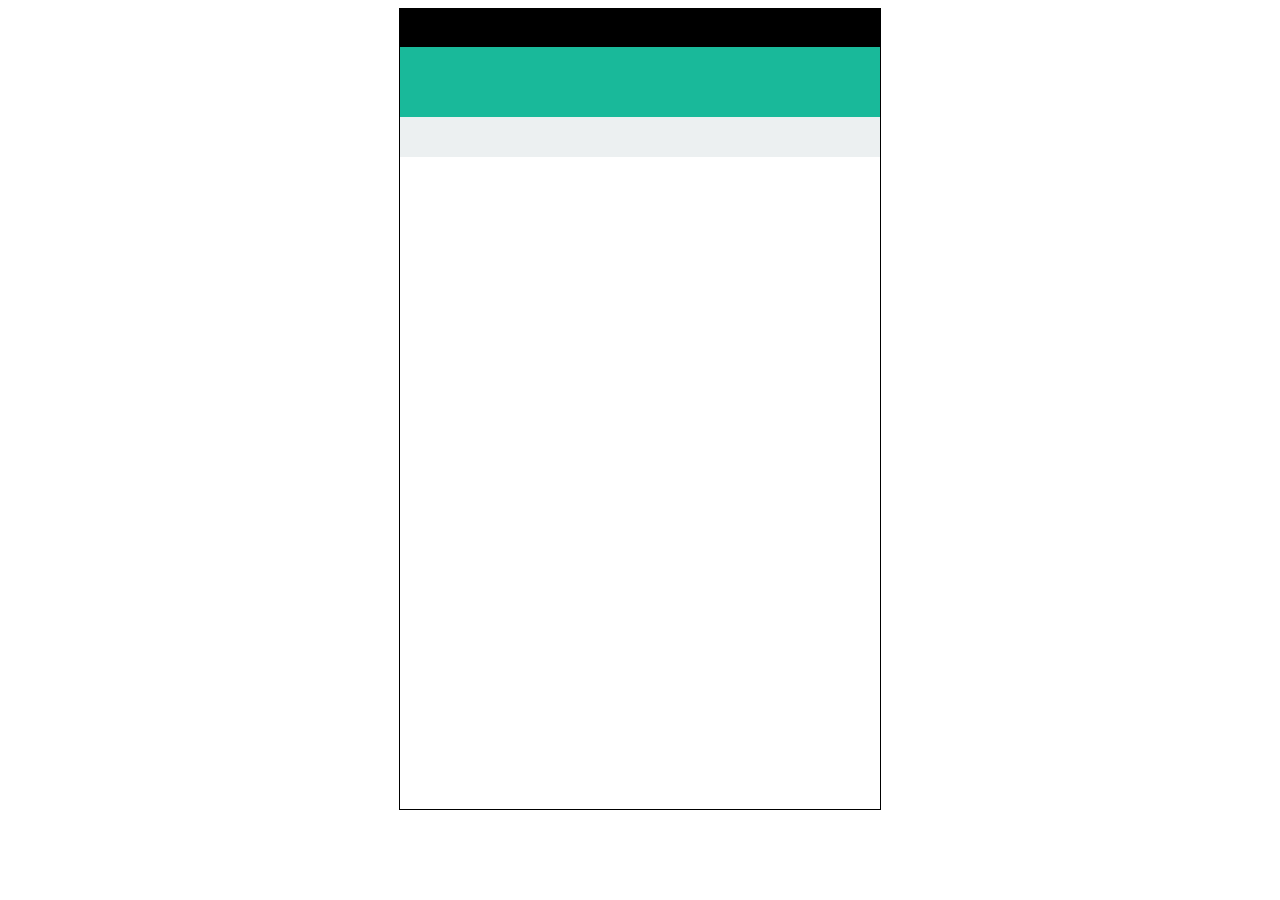
==== index.html @ 6502ab46 "init" ====
<!DOCTYPE html>
<html>
	<head>
		<meta http-equiv="Content-Type" content="text/html; charset=utf-8" />
		<title></title>
		
		<link rel="stylesheet" type="text/css" href="static/css/stylesheets/main.css" />
	</head>
	<body>
		<div id="window">
			<div id="androidtoolbar"></div>
			<div id="app">
				<div id="menu">
				</div>
				<div id="appname">
				</div>
			</div>
		</div>
	</body>
</html>
---- static/css/stylesheets/main.css ----
/* line 6, ../sass/main.scss */
#window {
  height: 800px;
  width: 480px;
  border: 1px solid black;
  margin: 0 auto;
}

/* line 13, ../sass/main.scss */
#androidtoolbar {
  height: 38px;
  width: 480px;
  background-color: black;
}

/* line 23, ../sass/main.scss */
#menu {
  background-color: #19b99a;
  height: 70px;
}

/* line 28, ../sass/main.scss */
#appname {
  background-color: #ecf0f1;
  height: 40px;
}
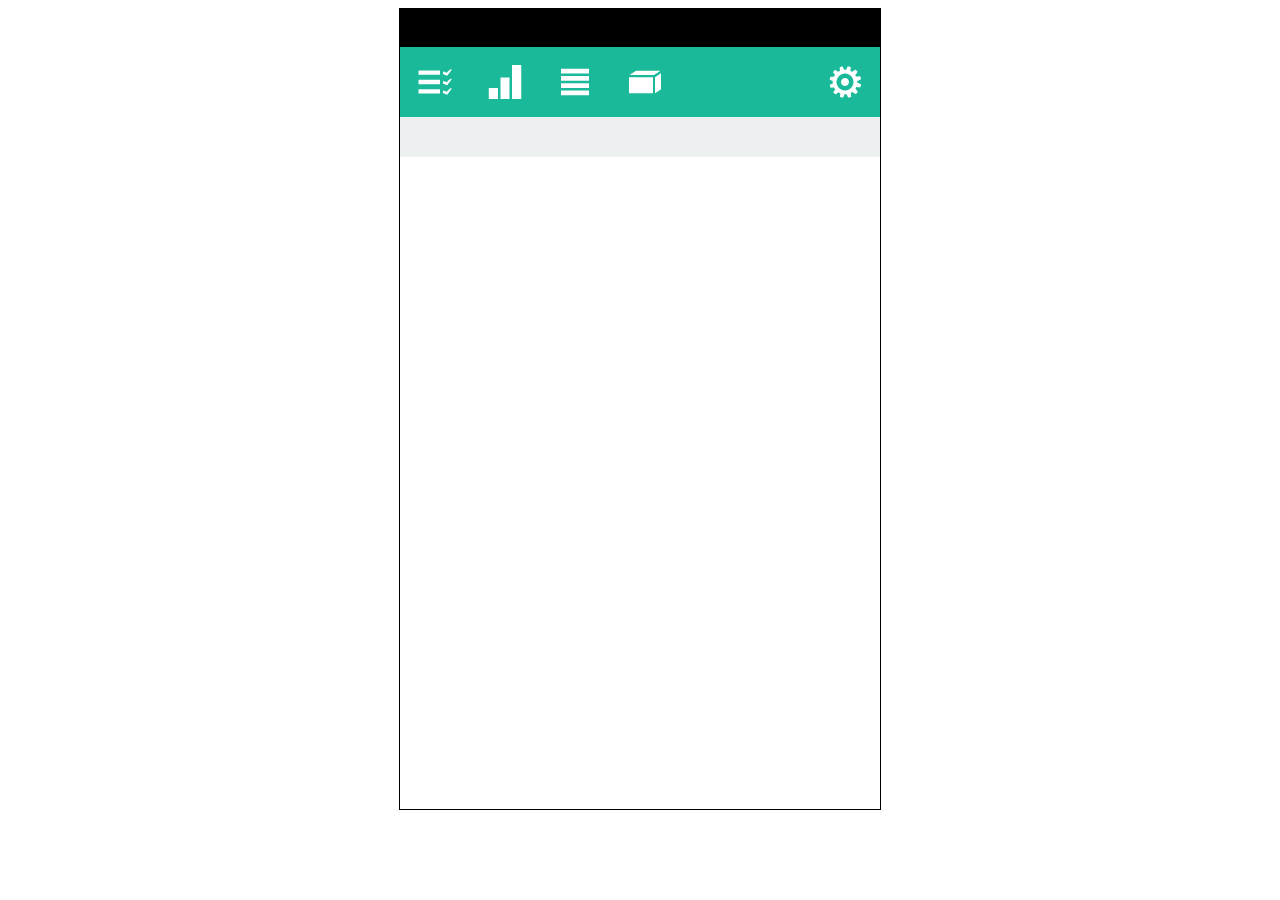
==== commit be793b57: "add icons, add .sass-cache folder to gitignore" ====
--- a/index.html
+++ b/index.html
@@ -11,6 +11,21 @@
 			<div id="androidtoolbar"></div>
 			<div id="app">
 				<div id="menu">
+					<a href="#">
+						<img src="static/img/icon_mytasks.png" />
+					</a>
+					<a href="#">
+						<img src="static/img/icon_burndown.png" />
+					</a>
+					<a href="#">
+						<img src="static/img/icon_backlog.png" />
+					</a>
+					<a href="#">
+						<img src="static/img/icon_release.png" />
+					</a>
+					<a href="#">
+						<img src="static/img/icon_settings.png" />
+					</a>
 				</div>
 				<div id="appname">
 				</div>
--- a/static/css/stylesheets/main.css
+++ b/static/css/stylesheets/main.css
@@ -17,9 +17,34 @@
 #menu {
   background-color: #19b99a;
   height: 70px;
+  padding: 0px;
+  margin: 0px;
 }
 
-/* line 28, ../sass/main.scss */
+/* line 30, ../sass/main.scss */
+#menu a {
+  float: left;
+  display: inline-block;
+  height: 100%;
+  width: 70px;
+}
+
+/* line 37, ../sass/main.scss */
+#menu a:last-child {
+  float: right;
+}
+
+/* line 41, ../sass/main.scss */
+#menu a:hover {
+  background-color: #138c75;
+}
+
+/* line 45, ../sass/main.scss */
+#menu a img {
+  padding: 15px;
+}
+
+/* line 49, ../sass/main.scss */
 #appname {
   background-color: #ecf0f1;
   height: 40px;
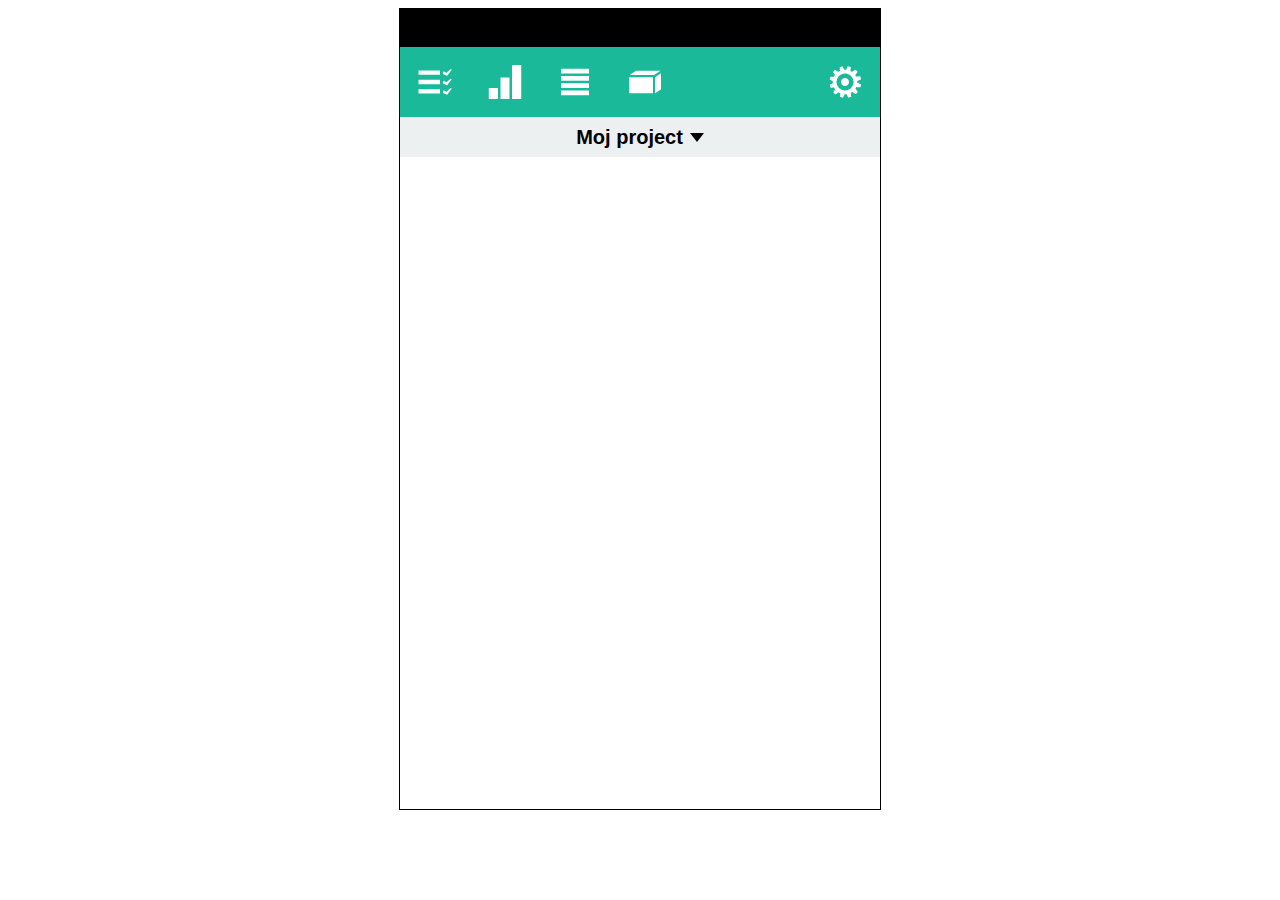
==== commit e99844df: "css projectname" ====
--- a/index.html
+++ b/index.html
@@ -27,7 +27,11 @@
 						<img src="static/img/icon_settings.png" />
 					</a>
 				</div>
-				<div id="appname">
+				<div id="projectname">
+					<div id="namecontainer">
+						<span class="name">Moj project</span>
+						<div class="triangle"></div>
+					</div>
 				</div>
 			</div>
 		</div>
--- a/static/css/stylesheets/main.css
+++ b/static/css/stylesheets/main.css
@@ -1,4 +1,10 @@
 /* line 6, ../sass/main.scss */
+body {
+  font-family: Arial;
+  font-size: 20px;
+}
+
+/* line 11, ../sass/main.scss */
 #window {
   height: 800px;
   width: 480px;
@@ -6,14 +12,14 @@
   margin: 0 auto;
 }
 
-/* line 13, ../sass/main.scss */
+/* line 18, ../sass/main.scss */
 #androidtoolbar {
   height: 38px;
   width: 480px;
   background-color: black;
 }
 
-/* line 23, ../sass/main.scss */
+/* line 28, ../sass/main.scss */
 #menu {
   background-color: #19b99a;
   height: 70px;
@@ -21,7 +27,7 @@
   margin: 0px;
 }
 
-/* line 30, ../sass/main.scss */
+/* line 35, ../sass/main.scss */
 #menu a {
   float: left;
   display: inline-block;
@@ -29,23 +35,60 @@
   width: 70px;
 }
 
-/* line 37, ../sass/main.scss */
+/* line 42, ../sass/main.scss */
 #menu a:last-child {
   float: right;
 }
 
-/* line 41, ../sass/main.scss */
+/* line 46, ../sass/main.scss */
 #menu a:hover {
   background-color: #138c75;
 }
 
-/* line 45, ../sass/main.scss */
+/* line 50, ../sass/main.scss */
 #menu a img {
   padding: 15px;
 }
 
-/* line 49, ../sass/main.scss */
+/* line 54, ../sass/main.scss */
 #appname {
   background-color: #ecf0f1;
   height: 40px;
 }
+
+/* line 59, ../sass/main.scss */
+#projectname {
+  background-color: #ecf0f1;
+  height: 40px;
+}
+/* line 62, ../sass/main.scss */
+#projectname #namecontainer {
+  float: left;
+  position: relative;
+  left: 50%;
+}
+/* line 66, ../sass/main.scss */
+#projectname #namecontainer span.name {
+  float: left;
+  position: relative;
+  left: -50%;
+  line-height: 40px;
+  font-weight: bold;
+}
+/* line 73, ../sass/main.scss */
+#projectname #namecontainer .triangle {
+  position: relative;
+  left: -50%;
+  float: left;
+  width: 0px;
+  height: 0px;
+  border-style: solid;
+  border-width: 9px 7.5px 0 7.5px;
+  border-color: #000000 transparent transparent transparent;
+  margin: 16px 0 0 7px;
+}
+
+/* line 89, ../sass/main.scss */
+.clear {
+  clear: both;
+}
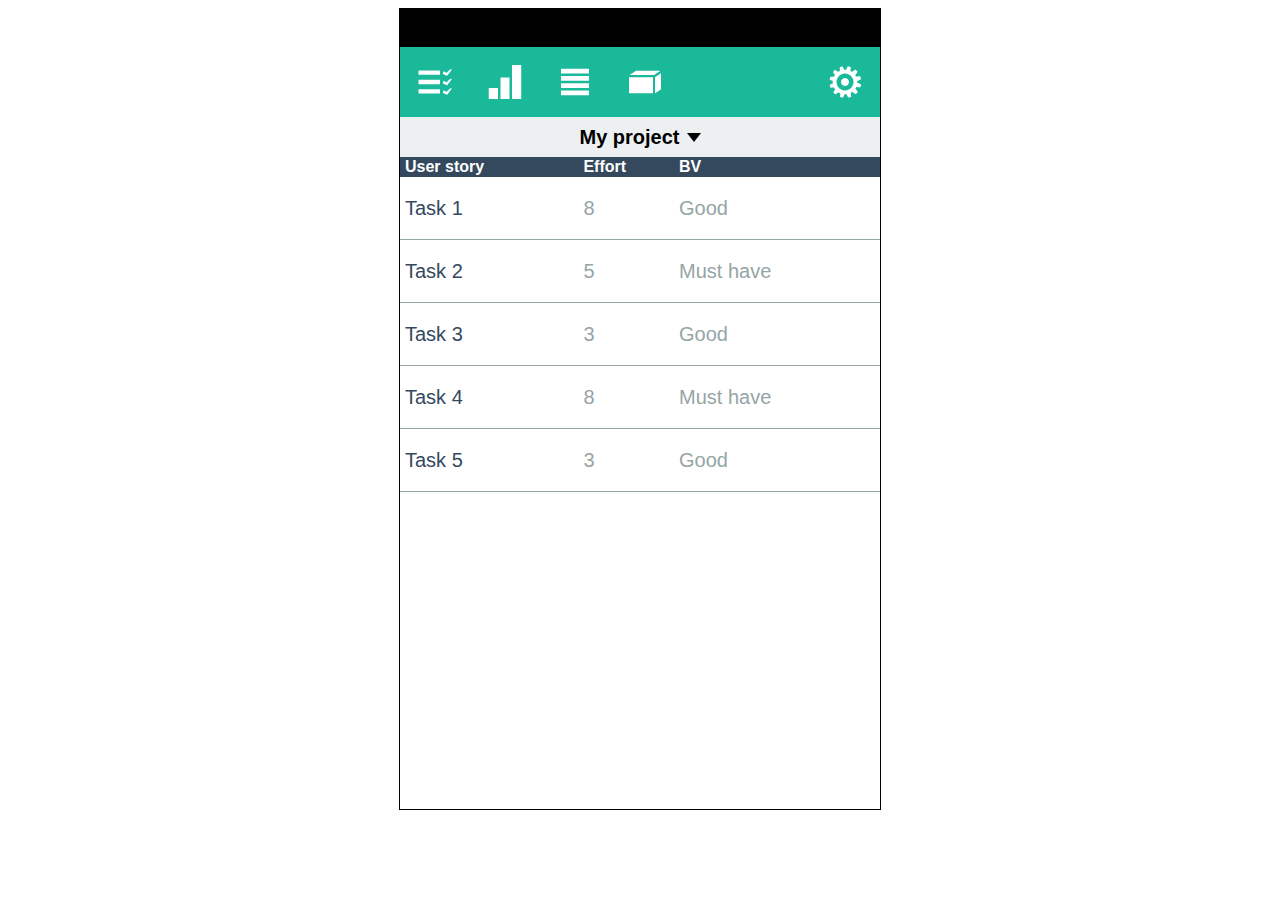
==== commit 69c843c4: "css list" ====
--- a/index.html
+++ b/index.html
@@ -29,9 +29,48 @@
 				</div>
 				<div id="projectname">
 					<div id="namecontainer">
-						<span class="name">Moj project</span>
+						<span class="name">My project</span>
 						<div class="triangle"></div>
 					</div>
+					<div clear="both"></div>
+				</div>
+				<div id="content">
+					<table class="ttasks">
+						<thead>
+							<tr>
+								<th>User story</th>
+								<th>Effort</th>
+								<th>BV</th>
+							</tr>
+						</thead>
+						<tbody>
+							<tr>
+								<td>Task 1</td>
+								<td>8</td>
+								<td>Good</td>
+							</tr>
+							<tr>
+								<td>Task 2</td>
+								<td>5</td>
+								<td>Must have</td>
+							</tr>
+							<tr>
+								<td>Task 3</td>
+								<td>3</td>
+								<td>Good</td>
+							</tr>
+							<tr>
+								<td>Task 4</td>
+								<td>8</td>
+								<td>Must have</td>
+							</tr>
+							<tr>
+								<td>Task 5</td>
+								<td>3</td>
+								<td>Good</td>
+							</tr>
+						</tbody>
+					</table>
 				</div>
 			</div>
 		</div>
--- a/static/css/stylesheets/main.css
+++ b/static/css/stylesheets/main.css
@@ -1,10 +1,16 @@
-/* line 6, ../sass/main.scss */
+/* line 8, ../sass/main.scss */
 body {
   font-family: Arial;
   font-size: 20px;
+  color: #95a5a5;
 }
 
-/* line 11, ../sass/main.scss */
+/* line 14, ../sass/main.scss */
+.clear {
+  clear: both;
+}
+
+/* line 18, ../sass/main.scss */
 #window {
   height: 800px;
   width: 480px;
@@ -12,14 +18,14 @@
   margin: 0 auto;
 }
 
-/* line 18, ../sass/main.scss */
+/* line 25, ../sass/main.scss */
 #androidtoolbar {
   height: 38px;
   width: 480px;
   background-color: black;
 }
 
-/* line 28, ../sass/main.scss */
+/* line 35, ../sass/main.scss */
 #menu {
   background-color: #19b99a;
   height: 70px;
@@ -27,7 +33,7 @@
   margin: 0px;
 }
 
-/* line 35, ../sass/main.scss */
+/* line 42, ../sass/main.scss */
 #menu a {
   float: left;
   display: inline-block;
@@ -35,39 +41,40 @@
   width: 70px;
 }
 
-/* line 42, ../sass/main.scss */
+/* line 49, ../sass/main.scss */
 #menu a:last-child {
   float: right;
 }
 
-/* line 46, ../sass/main.scss */
+/* line 53, ../sass/main.scss */
 #menu a:hover {
   background-color: #138c75;
 }
 
-/* line 50, ../sass/main.scss */
+/* line 57, ../sass/main.scss */
 #menu a img {
   padding: 15px;
 }
 
-/* line 54, ../sass/main.scss */
+/* line 61, ../sass/main.scss */
 #appname {
   background-color: #ecf0f1;
   height: 40px;
 }
 
-/* line 59, ../sass/main.scss */
+/* line 66, ../sass/main.scss */
 #projectname {
   background-color: #ecf0f1;
   height: 40px;
 }
-/* line 62, ../sass/main.scss */
+/* line 69, ../sass/main.scss */
 #projectname #namecontainer {
+  color: black;
   float: left;
   position: relative;
   left: 50%;
 }
-/* line 66, ../sass/main.scss */
+/* line 74, ../sass/main.scss */
 #projectname #namecontainer span.name {
   float: left;
   position: relative;
@@ -75,7 +82,7 @@
   line-height: 40px;
   font-weight: bold;
 }
-/* line 73, ../sass/main.scss */
+/* line 81, ../sass/main.scss */
 #projectname #namecontainer .triangle {
   position: relative;
   left: -50%;
@@ -88,7 +95,28 @@
   margin: 16px 0 0 7px;
 }
 
-/* line 89, ../sass/main.scss */
-.clear {
-  clear: both;
+/* line 98, ../sass/main.scss */
+.ttasks {
+  width: 100%;
+  border-collapse: collapse;
 }
+/* line 101, ../sass/main.scss */
+.ttasks th {
+  font-size: 16px;
+  text-align: left;
+  background-color: #34495e;
+  color: white;
+}
+/* line 107, ../sass/main.scss */
+.ttasks th:first-child, .ttasks td:first-child {
+  padding-left: 5px;
+}
+/* line 110, ../sass/main.scss */
+.ttasks td:first-child {
+  color: #34495e;
+}
+/* line 115, ../sass/main.scss */
+.ttasks td {
+  border-bottom: 1px solid #95a5a5;
+  line-height: 60px;
+}
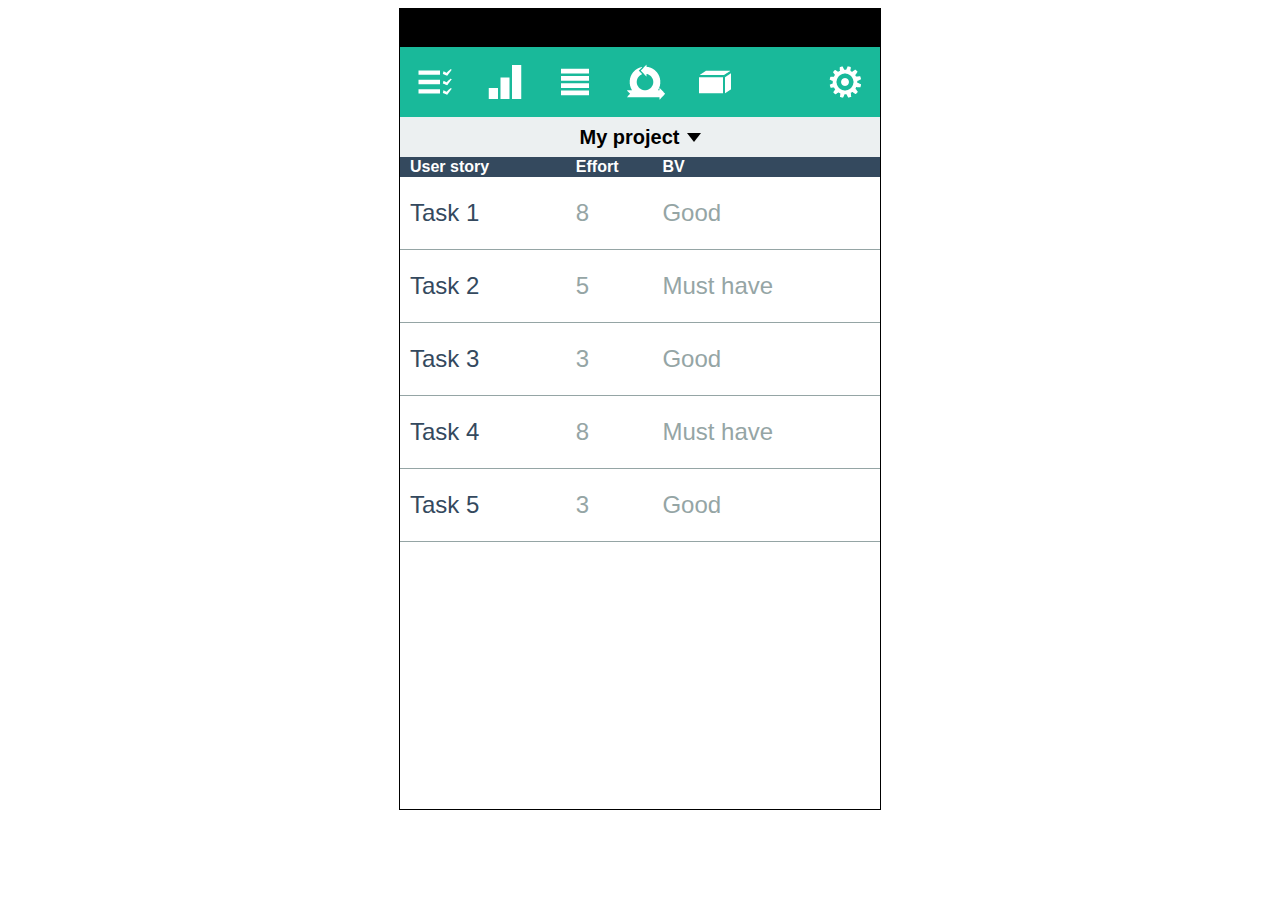
==== commit dd0ac778: "add sprint tab" ====
--- a/index.html
+++ b/index.html
@@ -19,6 +19,9 @@
 					</a>
 					<a href="#">
 						<img src="static/img/icon_backlog.png" />
+					</a>
+					<a href="#">
+						<img src="static/img/icon_sprint.png" />
 					</a>
 					<a href="#">
 						<img src="static/img/icon_release.png" />
--- a/static/css/stylesheets/main.css
+++ b/static/css/stylesheets/main.css
@@ -1,7 +1,7 @@
 /* line 8, ../sass/main.scss */
 body {
   font-family: Arial;
-  font-size: 20px;
+  font-size: 24px;
   color: #95a5a5;
 }
 
@@ -66,15 +66,16 @@
 #projectname {
   background-color: #ecf0f1;
   height: 40px;
+  font-size: 20px;
 }
-/* line 69, ../sass/main.scss */
+/* line 70, ../sass/main.scss */
 #projectname #namecontainer {
   color: black;
   float: left;
   position: relative;
   left: 50%;
 }
-/* line 74, ../sass/main.scss */
+/* line 75, ../sass/main.scss */
 #projectname #namecontainer span.name {
   float: left;
   position: relative;
@@ -82,7 +83,7 @@
   line-height: 40px;
   font-weight: bold;
 }
-/* line 81, ../sass/main.scss */
+/* line 82, ../sass/main.scss */
 #projectname #namecontainer .triangle {
   position: relative;
   left: -50%;
@@ -95,28 +96,28 @@
   margin: 16px 0 0 7px;
 }
 
-/* line 98, ../sass/main.scss */
+/* line 99, ../sass/main.scss */
 .ttasks {
   width: 100%;
   border-collapse: collapse;
 }
-/* line 101, ../sass/main.scss */
+/* line 102, ../sass/main.scss */
 .ttasks th {
   font-size: 16px;
   text-align: left;
   background-color: #34495e;
   color: white;
 }
-/* line 107, ../sass/main.scss */
+/* line 108, ../sass/main.scss */
 .ttasks th:first-child, .ttasks td:first-child {
-  padding-left: 5px;
+  padding-left: 10px;
 }
-/* line 110, ../sass/main.scss */
+/* line 111, ../sass/main.scss */
 .ttasks td:first-child {
   color: #34495e;
 }
-/* line 115, ../sass/main.scss */
+/* line 116, ../sass/main.scss */
 .ttasks td {
   border-bottom: 1px solid #95a5a5;
-  line-height: 60px;
+  line-height: 70px;
 }
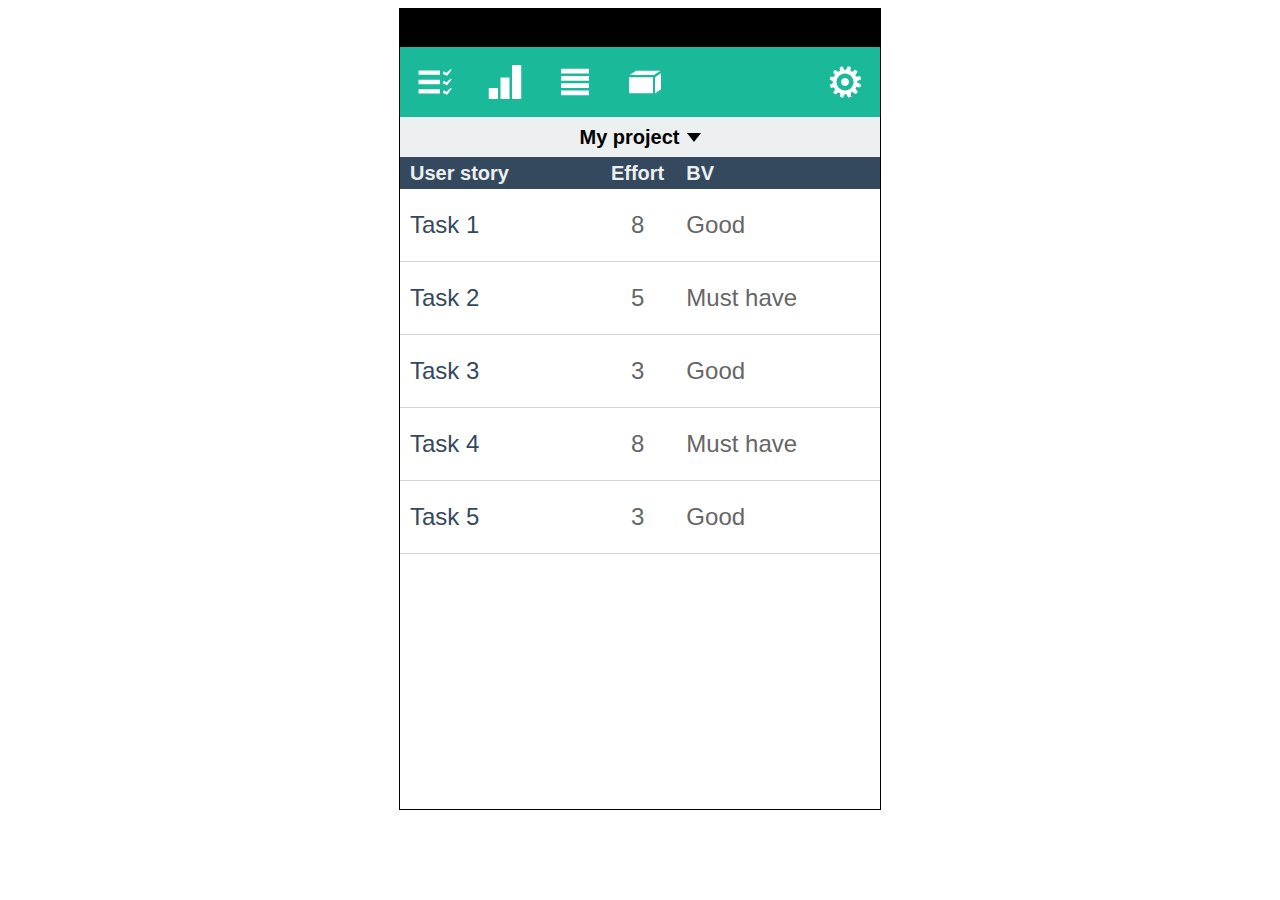
==== commit 47dd961c: "css list 3" ====
--- a/index.html
+++ b/index.html
@@ -21,9 +21,6 @@
 						<img src="static/img/icon_backlog.png" />
 					</a>
 					<a href="#">
-						<img src="static/img/icon_sprint.png" />
-					</a>
-					<a href="#">
 						<img src="static/img/icon_release.png" />
 					</a>
 					<a href="#">
@@ -42,34 +39,34 @@
 						<thead>
 							<tr>
 								<th>User story</th>
-								<th>Effort</th>
+								<th class="centeralign">Effort</th>
 								<th>BV</th>
 							</tr>
 						</thead>
 						<tbody>
 							<tr>
 								<td>Task 1</td>
-								<td>8</td>
+								<td class="centeralign">8</td>
 								<td>Good</td>
 							</tr>
 							<tr>
 								<td>Task 2</td>
-								<td>5</td>
+								<td class="centeralign">5</td>
 								<td>Must have</td>
 							</tr>
 							<tr>
 								<td>Task 3</td>
-								<td>3</td>
+								<td class="centeralign">3</td>
 								<td>Good</td>
 							</tr>
 							<tr>
 								<td>Task 4</td>
-								<td>8</td>
+								<td class="centeralign">8</td>
 								<td>Must have</td>
 							</tr>
 							<tr>
 								<td>Task 5</td>
-								<td>3</td>
+								<td class="centeralign">3</td>
 								<td>Good</td>
 							</tr>
 						</tbody>
--- a/static/css/stylesheets/main.css
+++ b/static/css/stylesheets/main.css
@@ -1,16 +1,15 @@
-/* line 8, ../sass/main.scss */
+/* line 10, ../sass/main.scss */
 body {
   font-family: Arial;
   font-size: 24px;
-  color: #95a5a5;
 }
 
-/* line 14, ../sass/main.scss */
+/* line 15, ../sass/main.scss */
 .clear {
   clear: both;
 }
 
-/* line 18, ../sass/main.scss */
+/* line 19, ../sass/main.scss */
 #window {
   height: 800px;
   width: 480px;
@@ -18,14 +17,14 @@
   margin: 0 auto;
 }
 
-/* line 25, ../sass/main.scss */
+/* line 26, ../sass/main.scss */
 #androidtoolbar {
   height: 38px;
   width: 480px;
   background-color: black;
 }
 
-/* line 35, ../sass/main.scss */
+/* line 36, ../sass/main.scss */
 #menu {
   background-color: #19b99a;
   height: 70px;
@@ -33,7 +32,7 @@
   margin: 0px;
 }
 
-/* line 42, ../sass/main.scss */
+/* line 43, ../sass/main.scss */
 #menu a {
   float: left;
   display: inline-block;
@@ -41,41 +40,41 @@
   width: 70px;
 }
 
-/* line 49, ../sass/main.scss */
+/* line 50, ../sass/main.scss */
 #menu a:last-child {
   float: right;
 }
 
-/* line 53, ../sass/main.scss */
+/* line 54, ../sass/main.scss */
 #menu a:hover {
   background-color: #138c75;
 }
 
-/* line 57, ../sass/main.scss */
+/* line 58, ../sass/main.scss */
 #menu a img {
   padding: 15px;
 }
 
-/* line 61, ../sass/main.scss */
+/* line 62, ../sass/main.scss */
 #appname {
   background-color: #ecf0f1;
   height: 40px;
 }
 
-/* line 66, ../sass/main.scss */
+/* line 67, ../sass/main.scss */
 #projectname {
   background-color: #ecf0f1;
   height: 40px;
   font-size: 20px;
 }
-/* line 70, ../sass/main.scss */
+/* line 71, ../sass/main.scss */
 #projectname #namecontainer {
   color: black;
   float: left;
   position: relative;
   left: 50%;
 }
-/* line 75, ../sass/main.scss */
+/* line 76, ../sass/main.scss */
 #projectname #namecontainer span.name {
   float: left;
   position: relative;
@@ -83,7 +82,7 @@
   line-height: 40px;
   font-weight: bold;
 }
-/* line 82, ../sass/main.scss */
+/* line 83, ../sass/main.scss */
 #projectname #namecontainer .triangle {
   position: relative;
   left: -50%;
@@ -96,28 +95,34 @@
   margin: 16px 0 0 7px;
 }
 
-/* line 99, ../sass/main.scss */
+/* line 100, ../sass/main.scss */
 .ttasks {
   width: 100%;
   border-collapse: collapse;
 }
-/* line 102, ../sass/main.scss */
+/* line 103, ../sass/main.scss */
 .ttasks th {
-  font-size: 16px;
+  font-size: 20px;
   text-align: left;
   background-color: #34495e;
-  color: white;
+  color: #ecf0f1;
+  line-height: 30px;
 }
-/* line 108, ../sass/main.scss */
+/* line 110, ../sass/main.scss */
 .ttasks th:first-child, .ttasks td:first-child {
   padding-left: 10px;
 }
-/* line 111, ../sass/main.scss */
+/* line 113, ../sass/main.scss */
 .ttasks td:first-child {
   color: #34495e;
 }
-/* line 116, ../sass/main.scss */
+/* line 118, ../sass/main.scss */
 .ttasks td {
-  border-bottom: 1px solid #95a5a5;
+  border-bottom: 1px solid #d5d5d5;
   line-height: 70px;
+  color: #666666;
 }
+/* line 124, ../sass/main.scss */
+.ttasks .centeralign {
+  text-align: center;
+}
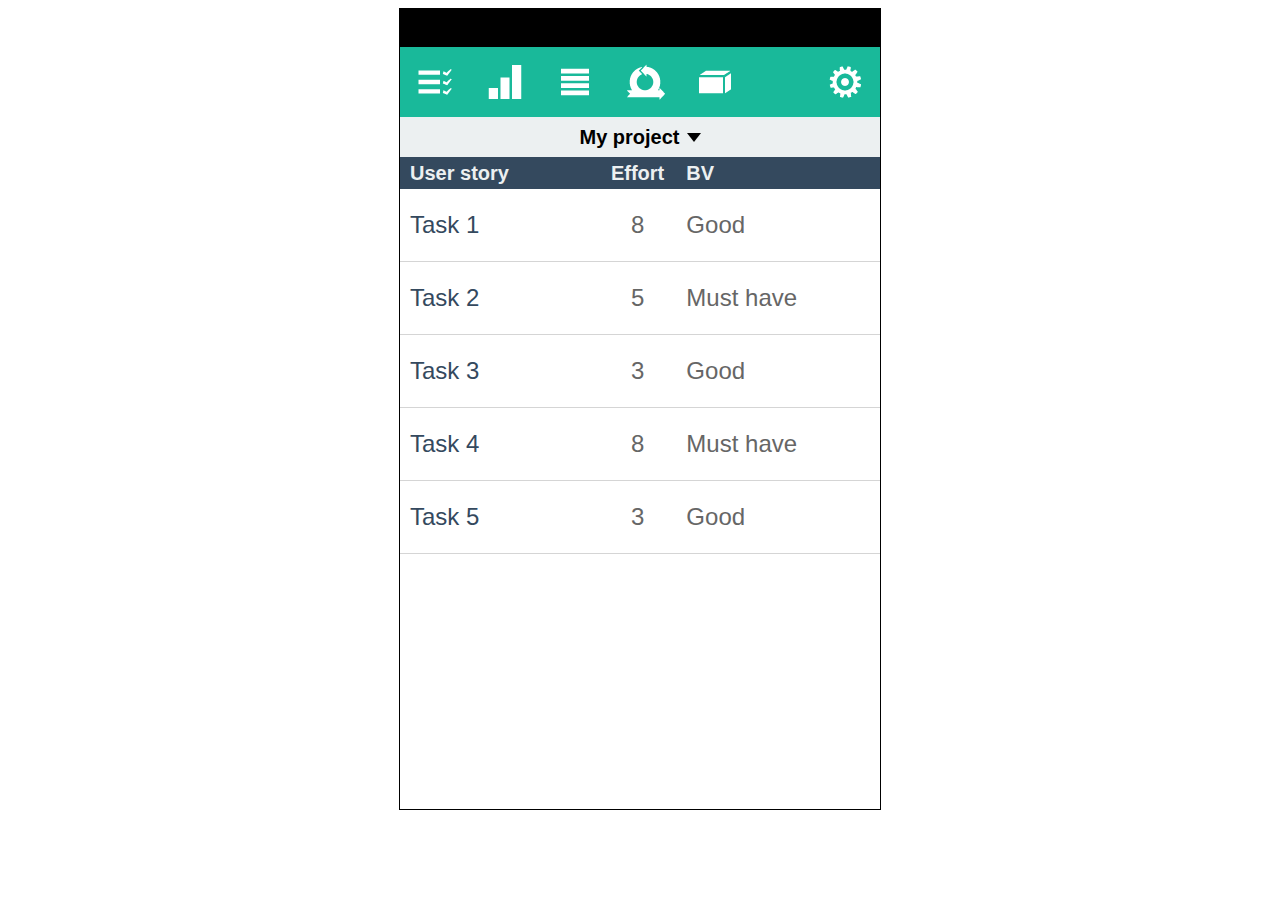
==== commit 02f9683c: "Merge branch 'master' of github.com:vision810/scrumurai" ====
--- a/index.html
+++ b/index.html
@@ -19,6 +19,9 @@
 					</a>
 					<a href="#">
 						<img src="static/img/icon_backlog.png" />
+					</a>
+					<a href="#">
+						<img src="static/img/icon_sprint.png" />
 					</a>
 					<a href="#">
 						<img src="static/img/icon_release.png" />
